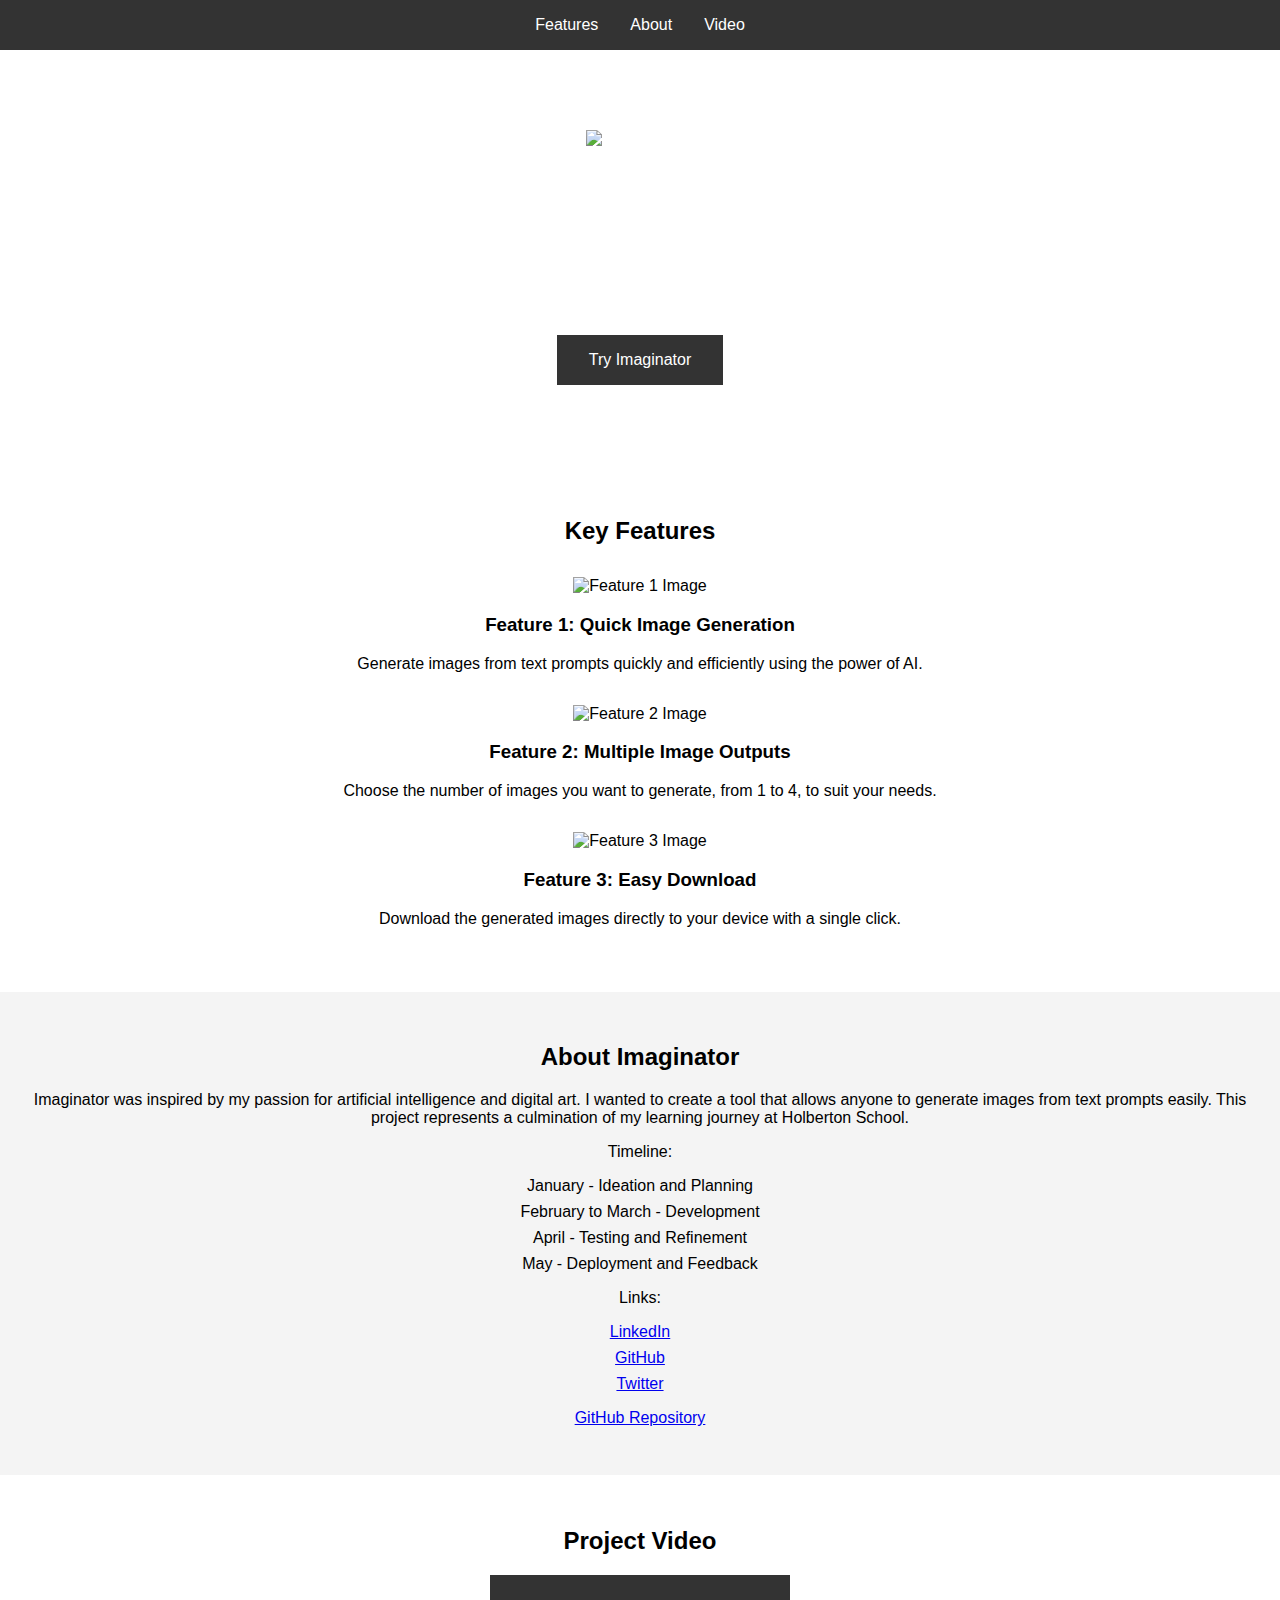
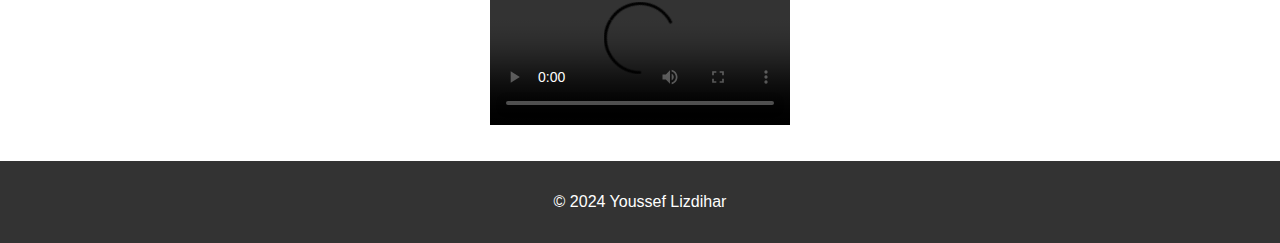
==== landing-page.html @ e4f3cc1c "Add files via upload" ====
<!DOCTYPE html>
<html lang="en">
<head>
    <meta charset="UTF-8">
    <meta name="viewport" content="width=device-width, initial-scale=1.0">
    <title>Imaginator - AI Image Generator</title>
    <link rel="stylesheet" href="landing-page.css">
</head>
<body>
    <!-- Header -->
    <header>
        <nav>
            <ul>
                <li><a href="#features">Features</a></li>
                <li><a href="#about">About</a></li>
                <li><a href="#video">Video</a></li>
            </ul>
        </nav>
    </header>

    <!-- Intro Section -->
    <section id="intro" class="cover">
        <img src="path/to/cover-image.jpg" alt="Cover Image">
        <h1>Imaginator</h1>
        <p>Convert your text into an image within a second using the AI image generator tool</p>
        <button onclick="window.location.href='https://j2g6bfkrwob3a4y9lu2uja.on.drv.tw/www.imaginatorai.com/'">Try Imaginator</button>
    </section>

    <!-- Features Section -->
    <section id="features">
        <h2>Key Features</h2>
        <div class="feature">
            <img src="path/to/feature1-image.jpg" alt="Feature 1 Image">
            <h3>Feature 1: Quick Image Generation</h3>
            <p>Generate images from text prompts quickly and efficiently using the power of AI.</p>
        </div>
        <div class="feature">
            <img src="path/to/feature2-image.jpg" alt="Feature 2 Image">
            <h3>Feature 2: Multiple Image Outputs</h3>
            <p>Choose the number of images you want to generate, from 1 to 4, to suit your needs.</p>
        </div>
        <div class="feature">
            <img src="path/to/feature3-image.jpg" alt="Feature 3 Image">
            <h3>Feature 3: Easy Download</h3>
            <p>Download the generated images directly to your device with a single click.</p>
        </div>
    </section>

    <!-- About Section -->
    <section id="about">
        <h2>About Imaginator</h2>
        <p>Imaginator was inspired by my passion for artificial intelligence and digital art. I wanted to create a tool that allows anyone to generate images from text prompts easily. This project represents a culmination of my learning journey at Holberton School.</p>
        <p>Timeline:</p>
        <ul>
            <li>January - Ideation and Planning</li>
            <li>February to March - Development</li>
            <li>April - Testing and Refinement</li>
            <li>May - Deployment and Feedback</li>
        </ul>
        <p>Links:</p>
        <ul>
            <li><a href="https://www.linkedin.com/in/youssef-lizdihar">LinkedIn</a></li>
            <li><a href="https://github.com/yousseflizdihar">GitHub</a></li>
            <li><a href="https://twitter.com/yousseflizdihar">Twitter</a></li>
        </ul>
        <p><a href="https://github.com/yousseflizdihar/imaginator">GitHub Repository</a></p>
    </section>

    <!-- Video Section -->
    <section id="video">
        <h2>Project Video</h2>
        <video controls>
            <source src="path/to/project-video.mp4" type="video/mp4">
            Your browser does not support the video tag.
        </video>
    </section>

    <!-- Footer -->
    <footer>
        <p>&copy; 2024 Youssef Lizdihar</p>
    </footer>
</body>
</html>
---- landing-page.css ----
body {
    font-family: Arial, sans-serif;
    margin: 0;
    padding: 0;
}

header {
    background-color: #333;
    color: white;
    padding: 1rem;
}

nav ul {
    list-style: none;
    margin: 0;
    padding: 0;
    display: flex;
    justify-content: center;
}

nav ul li {
    margin: 0 1rem;
}

nav ul li a {
    color: white;
    text-decoration: none;
}

.cover {
    text-align: center;
    padding: 5rem 1rem;
    background: url('path/to/cover-image.jpg') no-repeat center center/cover;
    color: white;
}

.cover h1 {
    font-size: 3rem;
}

.cover p {
    font-size: 1.5rem;
}

.cover button {
    padding: 1rem 2rem;
    font-size: 1rem;
    color: white;
    background-color: #333;
    border: none;
    cursor: pointer;
    margin-top: 1rem;
}

#features {
    padding: 2rem 1rem;
    text-align: center;
}

#features .feature {
    margin: 2rem 0;
}

#features .feature img {
    max-width: 100%;
    height: auto;
}

#about {
    padding: 2rem 1rem;
    background-color: #f4f4f4;
    text-align: center;
}

#about p {
    margin: 1rem 0;
}

#about ul {
    list-style: none;
    padding: 0;
}

#about ul li {
    margin: 0.5rem 0;
}

#video {
    padding: 2rem 1rem;
    text-align: center;
}

#video video {
    max-width: 100%;
    height: auto;
}

footer {
    text-align: center;
    padding: 1rem;
    background-color: #333;
    color: white;
}
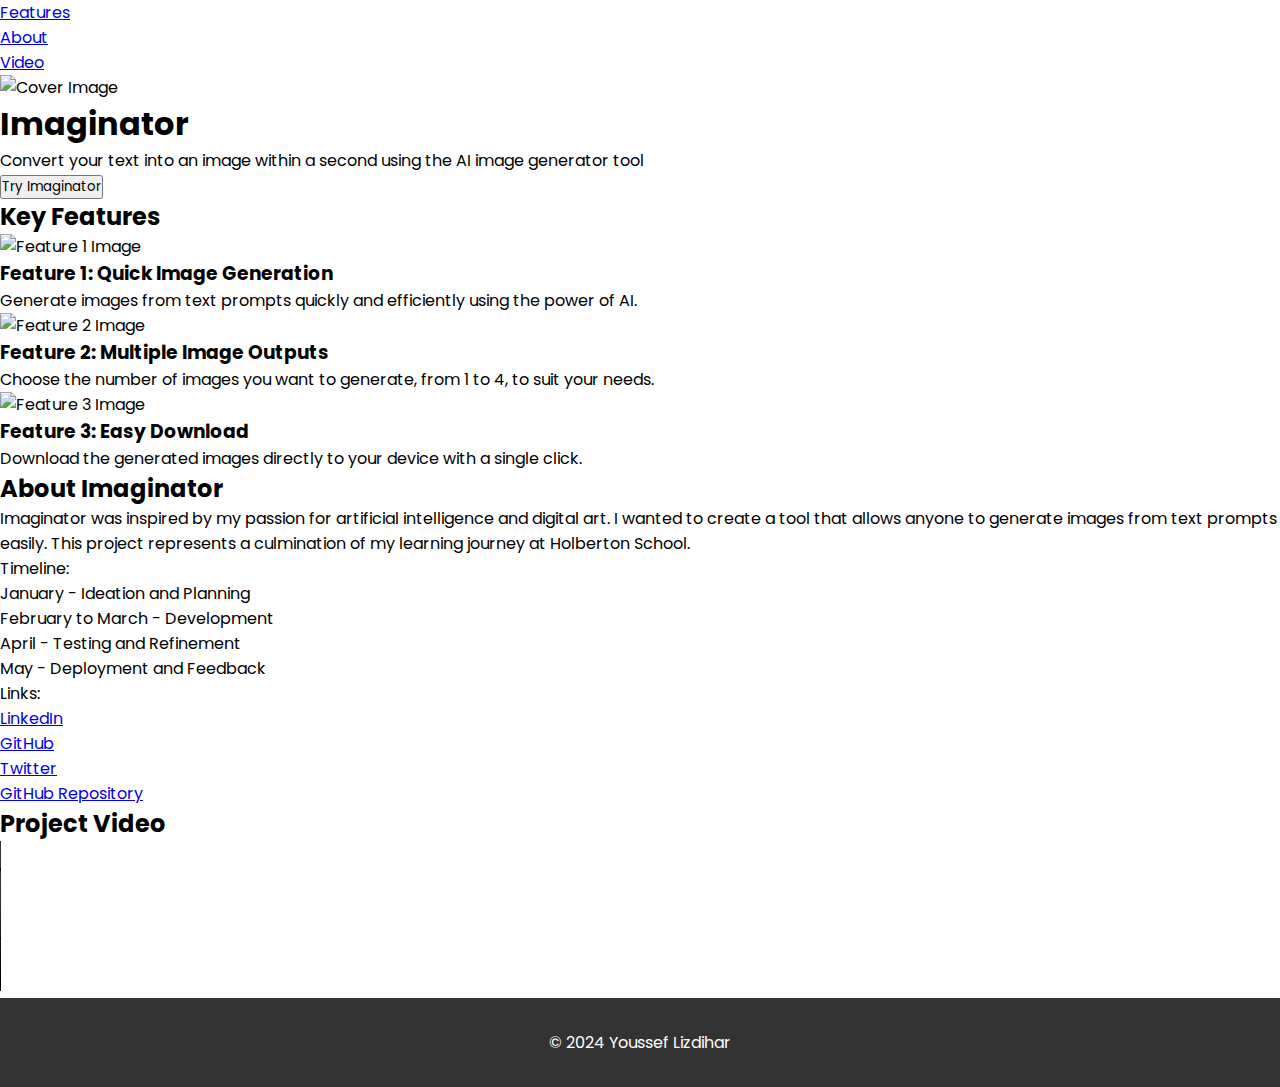
==== commit fd950340: "Add files via upload" ====
--- a/landing-page.html
+++ b/landing-page.html
@@ -4,7 +4,7 @@
     <meta charset="UTF-8">
     <meta name="viewport" content="width=device-width, initial-scale=1.0">
     <title>Imaginator - AI Image Generator</title>
-    <link rel="stylesheet" href="landing-page.css">
+    <link rel="stylesheet" href="style.css">
 </head>
 <body>
     <!-- Header -->
--- a/style.css
+++ b/style.css
@@ -0,0 +1,213 @@
+@import url("https://fonts.googleapis.com/css2?family=Poppins:wght@400;500;600;700&display=swap");
+
+* {
+    margin: 0;
+    padding: 0;
+    box-sizing: border-box;
+    font-family: "Poppins", sans-serif;
+}
+
+.image-generator {
+    background-image: url('https://img.freepik.com/free-vector/wavy-background-concept_23-2148497712.jpg');
+    background-size: cover;
+    background-position: center; 
+    background-repeat: no-repeat;
+    height: 50vh;
+    display: flex;
+    justify-content: center;
+    align-items: center;
+    position: relative;
+}
+
+.image-generator::before {
+    content: "";
+    position: absolute;
+    left: 0;
+    top: 0;
+    width: 100%;
+    height: 100%;
+    opacity: 0.5;
+    background: #121212;
+}
+
+.image-generator .content {
+    color: white;
+    padding: 0 15px;
+    max-width: 760px;
+    text-align: center;
+    position: relative;
+}
+
+.image-generator h1 {
+    font-size: 2.5rem;
+    font-weight: 700;
+}
+
+.image-generator p {
+    font-size: 1.35rem;
+    margin-top: 10px;
+}
+
+.image-generator .generate-form {
+    height: 56px;
+    width: 100%;
+    padding: 6px;
+    margin: 45px 0 15px;
+    display: flex;
+    align-items: center;
+    justify-content: space-between;
+    background: white;
+    border-radius: 30px;
+}
+
+.generate-form .prompt-input {
+    width: 100%;
+    height: 100%;
+    font-size: 1rem;
+    outline: none;
+    border: none;
+    background: none;
+    padding: 0 17px;
+}
+
+.generate-form .controls {
+    display: flex;
+    height: 100%;
+    gap: 15px;
+}
+
+.generate-form .img-quantity {
+    outline: none;
+    border: none;
+    background: none;
+    font-size: 1rem;
+}
+
+.generate-form .generate-btn {
+    outline: none;
+    border: none;
+    background: #4949e7;
+    font-size: 1rem;
+    font-weight: 500;
+    border-radius: 30px;
+    color: white;
+    padding: 0 25px;
+    cursor: pointer;
+}
+
+.image-gallery {
+    display: flex;
+    flex-wrap: wrap;
+    margin: 50px auto;
+    gap: 15px;
+    flex-wrap: wrap;
+    padding: 0 15px;
+    max-width: 1250px;
+    justify-content: center;
+}
+
+.image-gallery .img-card {
+    width: 285px;
+    display: flex;
+    align-items: center;
+    justify-content: center;
+    aspect-ratio: 1 / 1;
+    border-radius: 5px;
+    overflow: hidden;
+    position: relative;
+    background: #f2f2f2;
+
+}
+
+.image-gallery .img-card img {
+    width: 100%;
+    height: 100%;
+    object-fit: cover;
+}
+
+.image-gallery .img-card.loading img {
+    width: 80px;
+    height: 80px;
+}
+
+.image-gallery .img-card .download-btn {
+    position: absolute;
+    bottom: 15px;
+    right: 15px;
+    background: white;
+    height: 36px;
+    width: 36px;
+    border-radius: 50%;
+    display: none;
+    align-items: center;
+    justify-content: center;
+}
+
+.image-gallery .img-card:not(.loading):hover .download-btn {
+    display: flex;
+}
+
+.image-gallery .img-card .download-btn img {
+    width: 20px;
+    height: 20px;
+}
+
+
+@media screen and (max-width: 760) {
+    .image-generator h1 {
+        font-size: 1.8rem;
+    }
+
+    .image-generator p {
+        font-size: 1rem;
+    }
+
+    .image-generator .generate-form {
+        margin-top: 30px;
+        height: 52px;
+        display: block;
+    }
+
+    .generate-form .controls {
+        height: 40px;
+        margin-top: 15px;
+        align-items: center;
+        justify-content: flex-end;
+    }
+
+    .generate-form .img-quantity {
+        color: white;
+    }
+
+    .generate-form .img-quantity option {
+        color: #121212;
+    }
+
+    .generate-form .generate-btn {
+        height: 100%;
+    }
+
+    .image-gallery {
+        margin-top: 20px;
+    }
+
+    .image-gallery .img-card:not(.loading) .download-btn {
+        display: flex;
+    }
+}
+
+@media screen and (max-width: 550) {
+
+    .image-gallery {
+        width: 100%;
+    }
+
+}
+
+footer {
+    text-align: center;
+    padding: 2rem;
+    background-color: #333;
+    color: white;
+    bottom: 0px;
+}
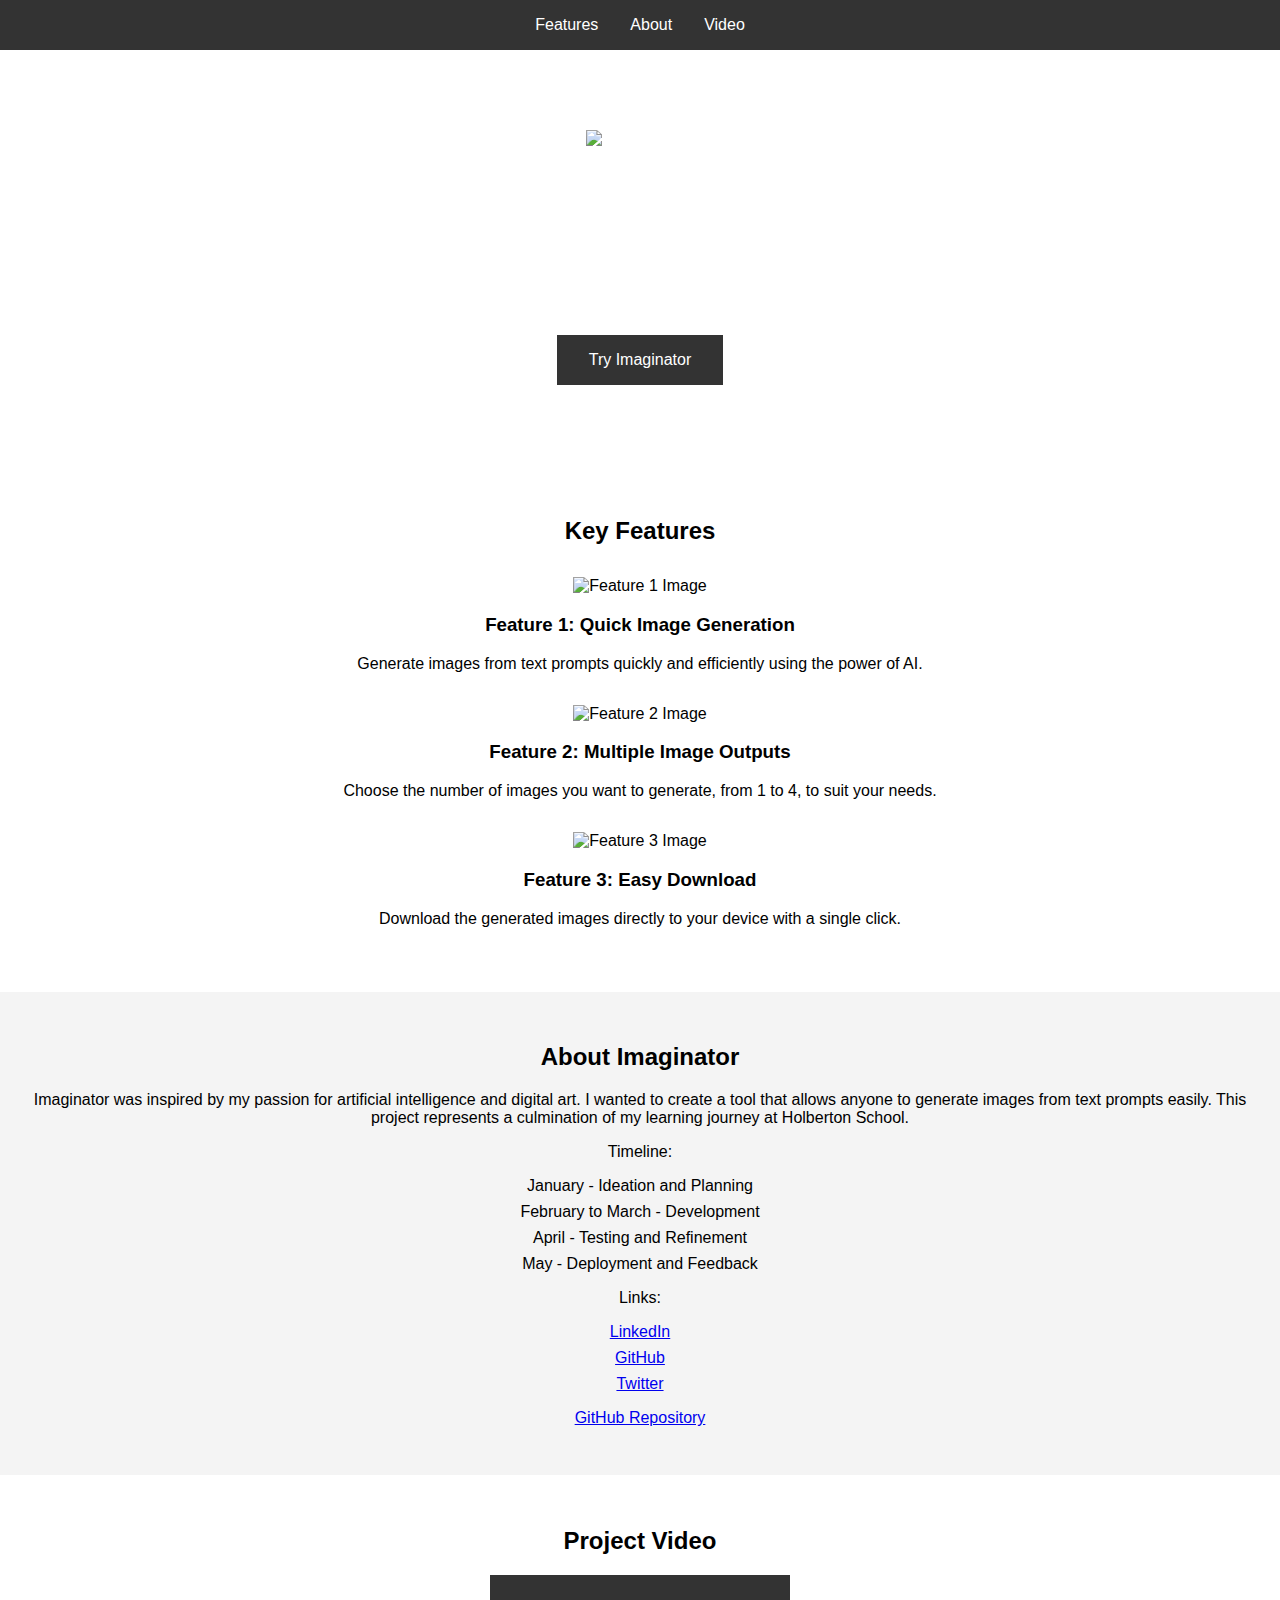
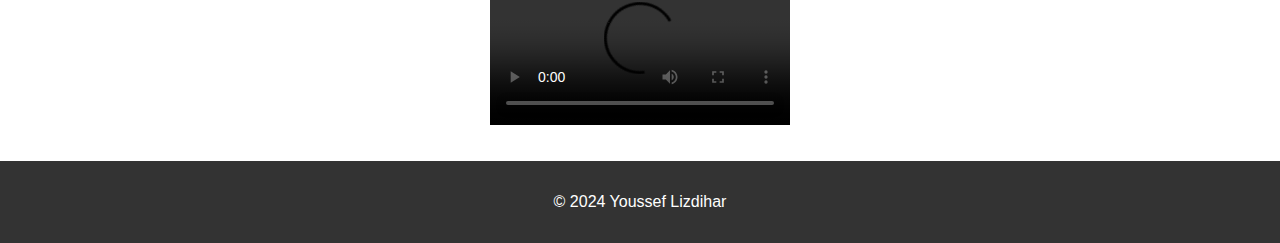
==== commit 67b28056: "Update landing-page.html" ====
--- a/landing-page.html
+++ b/landing-page.html
@@ -4,7 +4,7 @@
     <meta charset="UTF-8">
     <meta name="viewport" content="width=device-width, initial-scale=1.0">
     <title>Imaginator - AI Image Generator</title>
-    <link rel="stylesheet" href="style.css">
+    <link rel="stylesheet" href="landing-page.css">
 </head>
 <body>
     <!-- Header -->
--- a/landing-page.css
+++ b/landing-page.css
@@ -0,0 +1,103 @@
+body {
+    font-family: Arial, sans-serif;
+    margin: 0;
+    padding: 0;
+}
+
+header {
+    background-color: #333;
+    color: white;
+    padding: 1rem;
+}
+
+nav ul {
+    list-style: none;
+    margin: 0;
+    padding: 0;
+    display: flex;
+    justify-content: center;
+}
+
+nav ul li {
+    margin: 0 1rem;
+}
+
+nav ul li a {
+    color: white;
+    text-decoration: none;
+}
+
+.cover {
+    text-align: center;
+    padding: 5rem 1rem;
+    background: url('path/to/cover-image.jpg') no-repeat center center/cover;
+    color: white;
+}
+
+.cover h1 {
+    font-size: 3rem;
+}
+
+.cover p {
+    font-size: 1.5rem;
+}
+
+.cover button {
+    padding: 1rem 2rem;
+    font-size: 1rem;
+    color: white;
+    background-color: #333;
+    border: none;
+    cursor: pointer;
+    margin-top: 1rem;
+}
+
+#features {
+    padding: 2rem 1rem;
+    text-align: center;
+}
+
+#features .feature {
+    margin: 2rem 0;
+}
+
+#features .feature img {
+    max-width: 100%;
+    height: auto;
+}
+
+#about {
+    padding: 2rem 1rem;
+    background-color: #f4f4f4;
+    text-align: center;
+}
+
+#about p {
+    margin: 1rem 0;
+}
+
+#about ul {
+    list-style: none;
+    padding: 0;
+}
+
+#about ul li {
+    margin: 0.5rem 0;
+}
+
+#video {
+    padding: 2rem 1rem;
+    text-align: center;
+}
+
+#video video {
+    max-width: 100%;
+    height: auto;
+}
+
+footer {
+    text-align: center;
+    padding: 1rem;
+    background-color: #333;
+    color: white;
+}
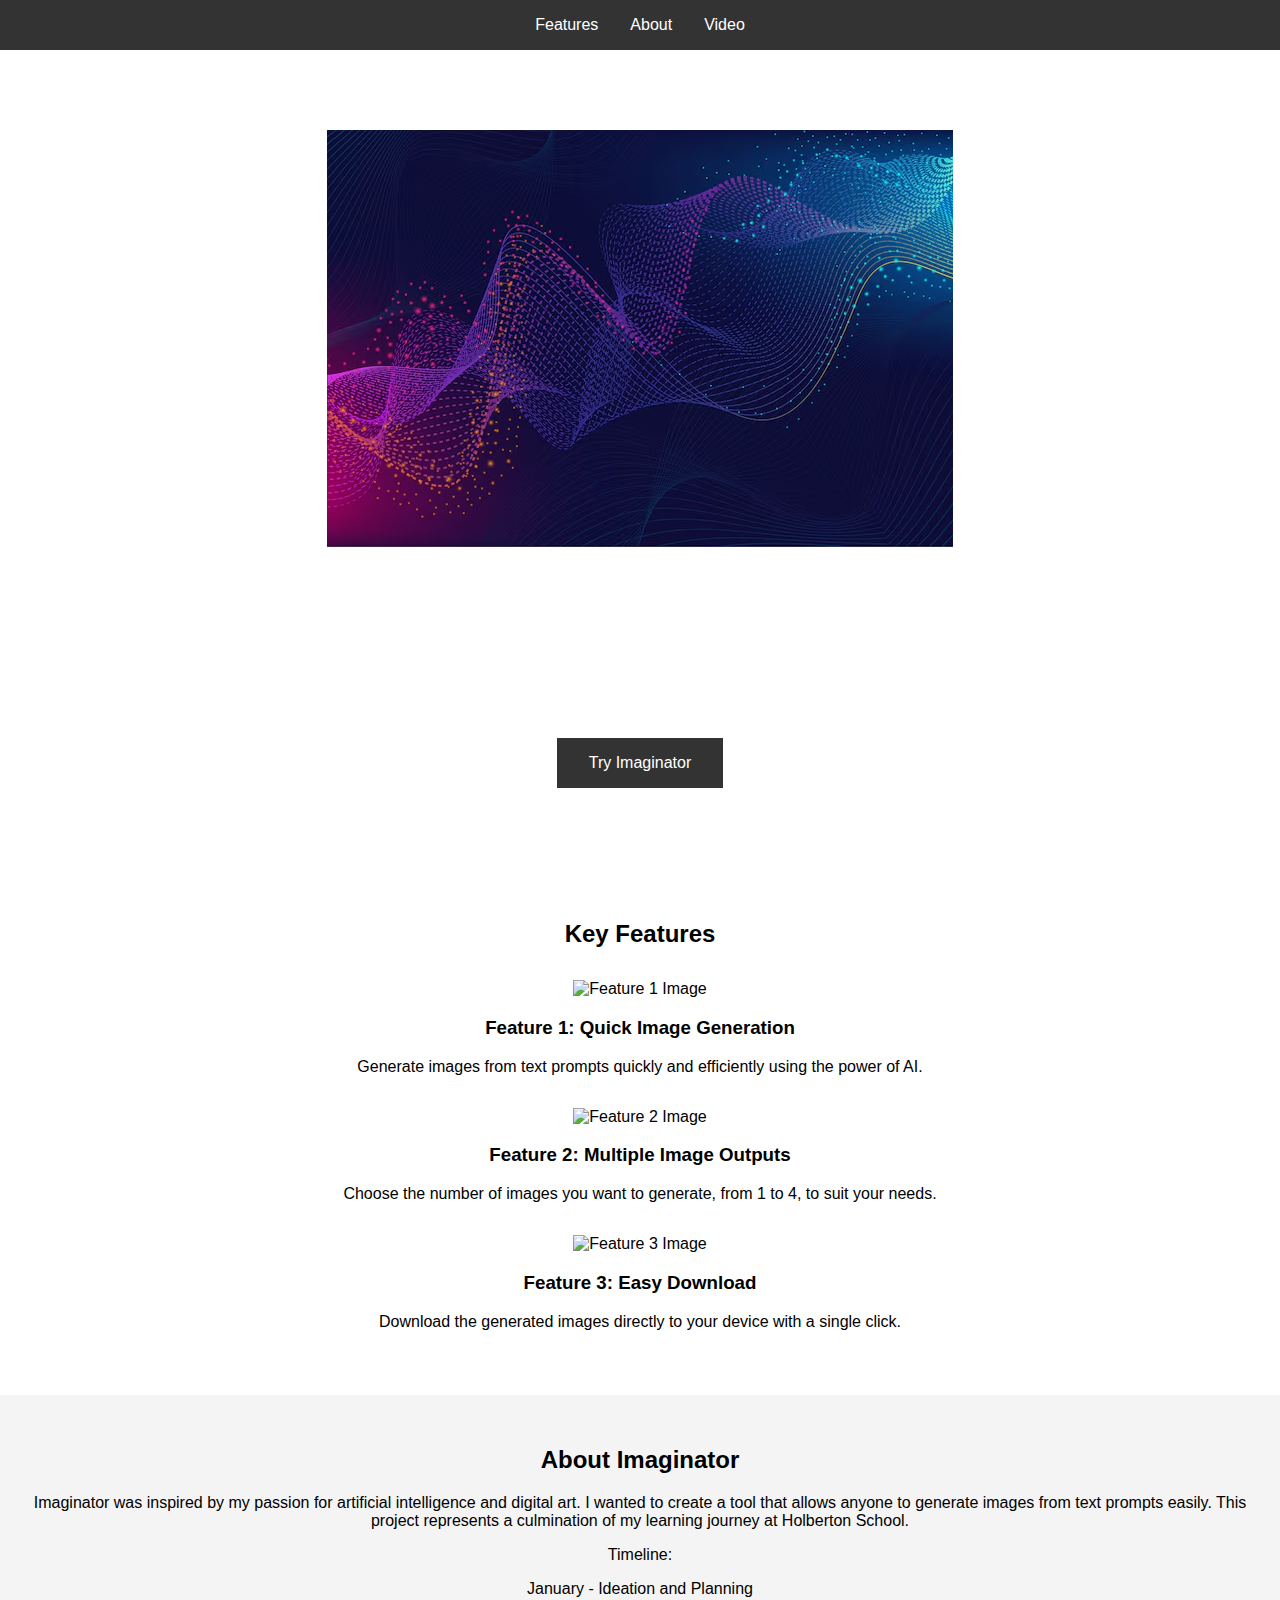
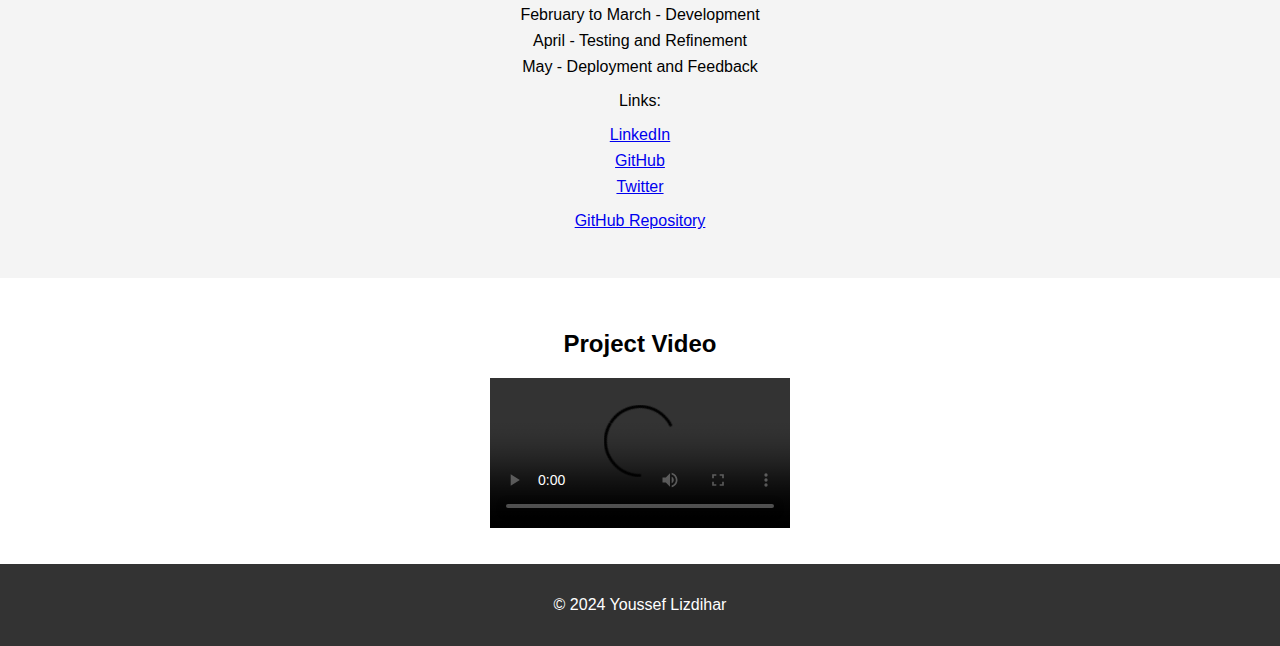
==== commit f7051878: "Update landing-page.html" ====
--- a/landing-page.html
+++ b/landing-page.html
@@ -20,7 +20,7 @@
 
     <!-- Intro Section -->
     <section id="intro" class="cover">
-        <img src="path/to/cover-image.jpg" alt="Cover Image">
+        <img src="./images/background.png" alt="Cover Image">
         <h1>Imaginator</h1>
         <p>Convert your text into an image within a second using the AI image generator tool</p>
         <button onclick="window.location.href='https://j2g6bfkrwob3a4y9lu2uja.on.drv.tw/www.imaginatorai.com/'">Try Imaginator</button>
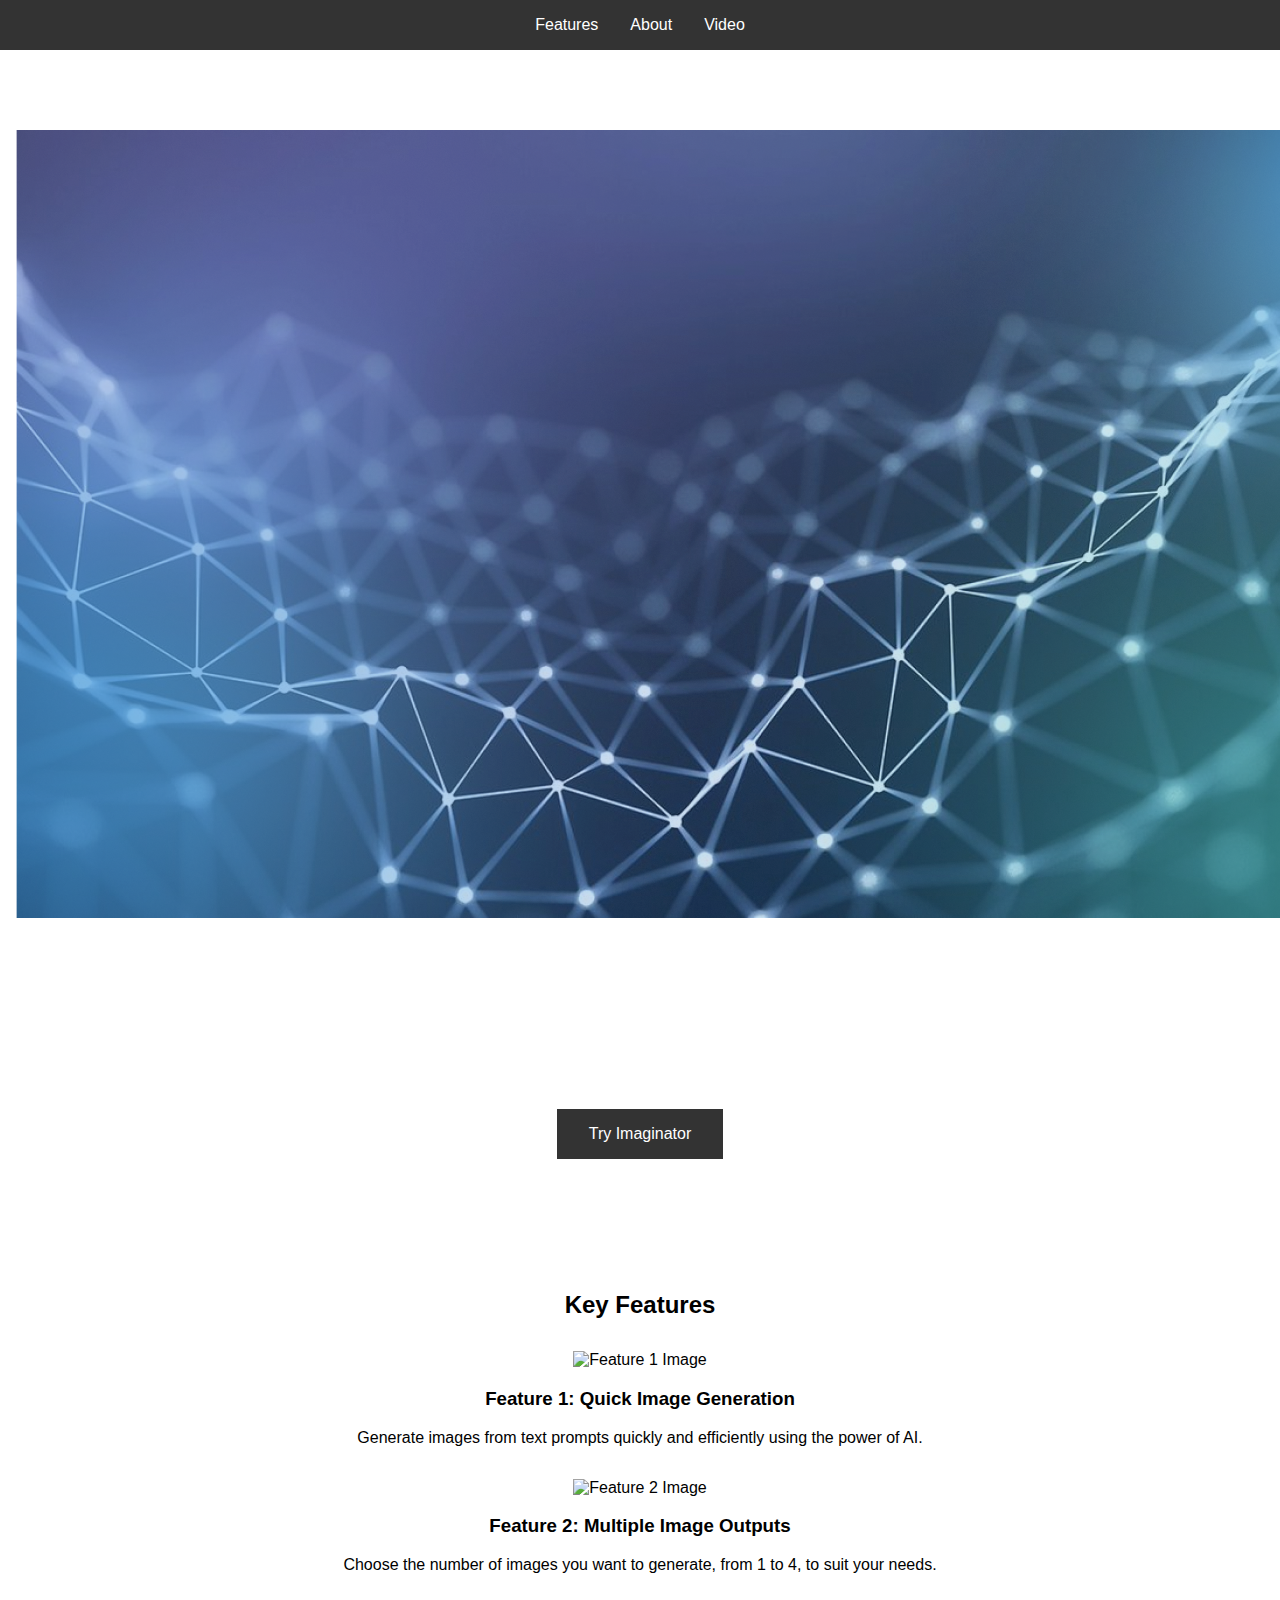
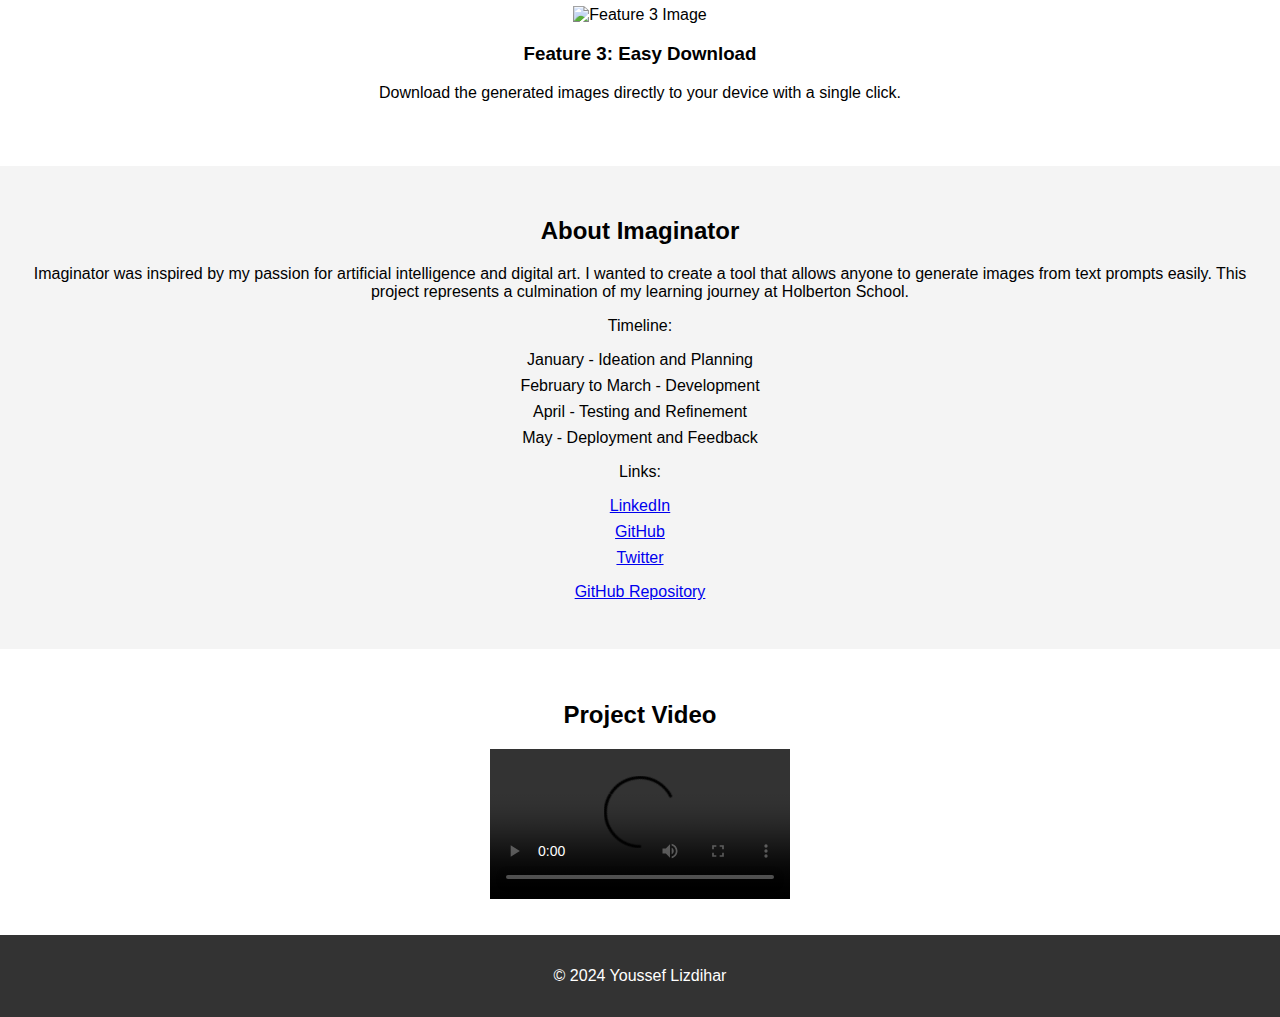
==== commit 94b4a725: "Update landing-page.html" ====
--- a/landing-page.html
+++ b/landing-page.html
@@ -20,7 +20,7 @@
 
     <!-- Intro Section -->
     <section id="intro" class="cover">
-        <img src="./images/background.png" alt="Cover Image">
+        <img src="./images/background1.png" alt="Cover Image">
         <h1>Imaginator</h1>
         <p>Convert your text into an image within a second using the AI image generator tool</p>
         <button onclick="window.location.href='https://j2g6bfkrwob3a4y9lu2uja.on.drv.tw/www.imaginatorai.com/'">Try Imaginator</button>
